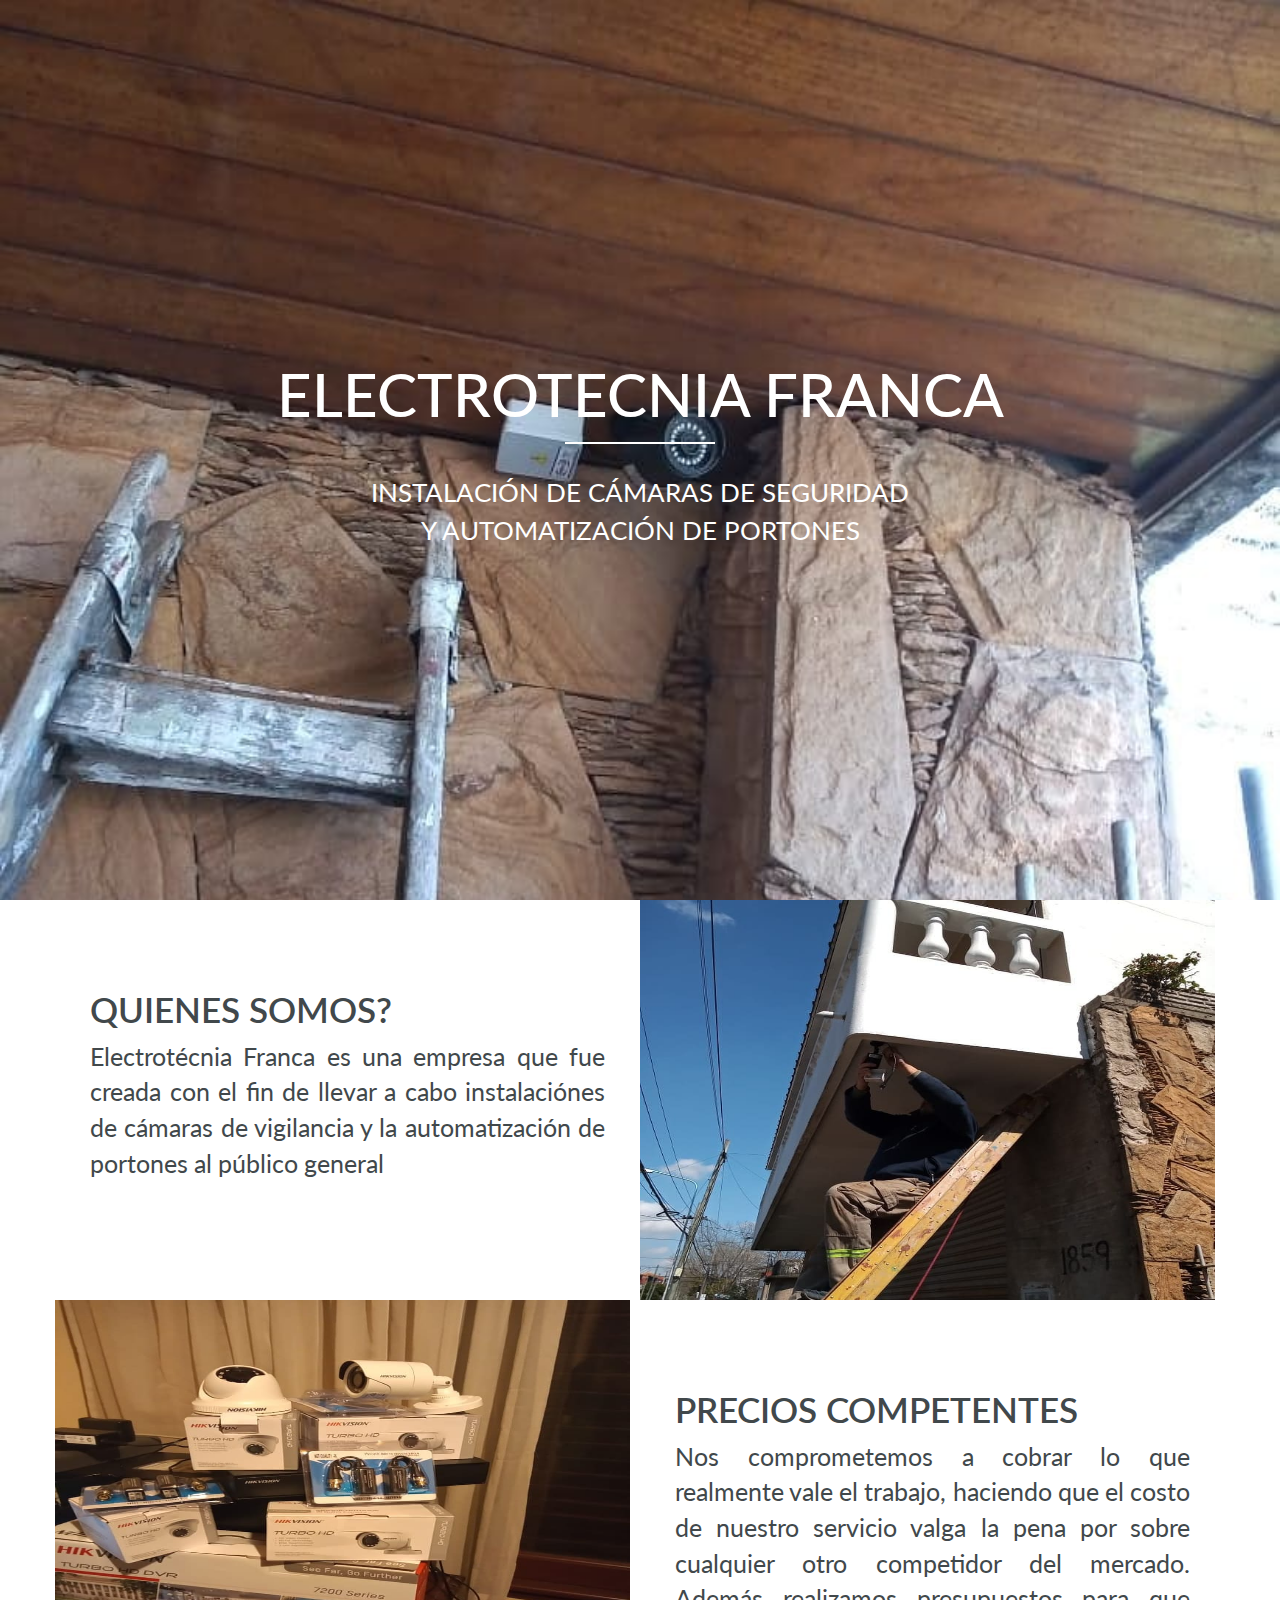
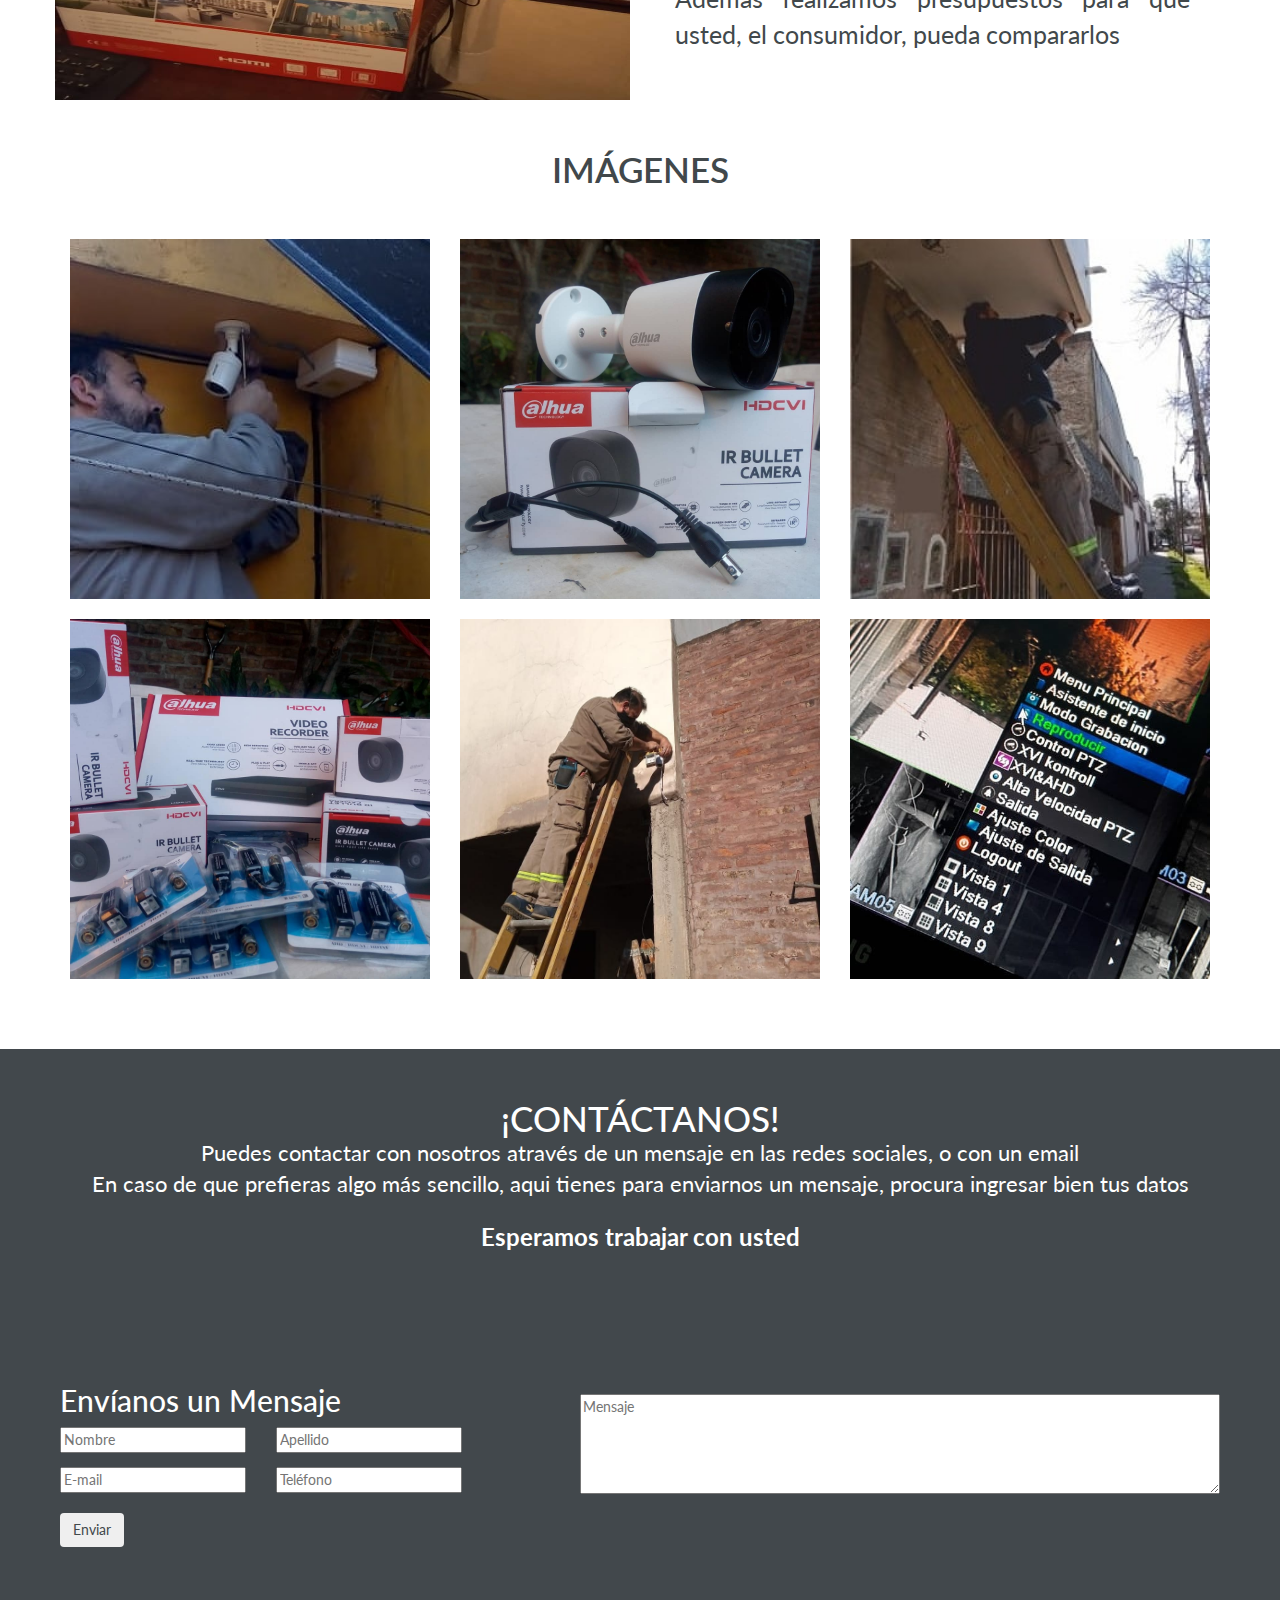
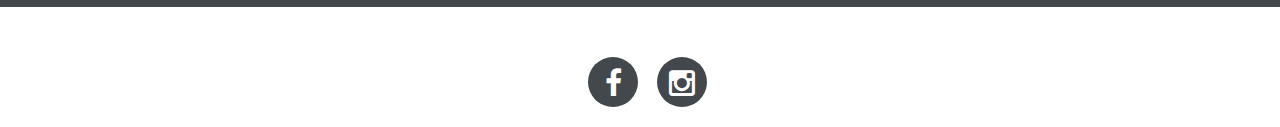
==== index.html @ d07040ad "Add files via upload" ====
<!DOCTYPE html>
<html>
<head>
	<title>Electrotecnia Franca</title>
	<link rel="stylesheet" type="text/css" href="css/bootstrap.min.css">
	<link href='https://fonts.googleapis.com/css?family=Lato:400,700,900,300' rel='stylesheet' type='text/css'>
	<link rel="stylesheet" type="text/css" href="css/font-awesome.min.css">
	<link rel="stylesheet" type="text/css" href="css/style.css">
	<meta charset="UTF-8">
	<script type="text/javascript" src="js/jquery-main.js"></script>
	<script type="text/javascript" src="js/custom.js"></script>

</head>

<body>

	<!-- Header, lo primero que se ve al entrar a la página -->
<header>
	<div id="homeFullScreen">
		<div class="header-text">
			<h1>Electrotecnia Franca</h1>
			<div class="vertical-line"></div>
			<p>
				INSTALACIÓN DE CÁMARAS DE SEGURIDAD
				<br />
				Y AUTOMATIZACIÓN DE PORTONES
			</p>
		</div>
	</div>
</header>


<!-- Imágenes con info al lado -->
<section class="feature">
	<div class="container">
		<div class="row">
			<div class="col-md-6 col-sm-6">
				<!-- Primer Texto -->
				<div class="feature-box">
					<h1>Quienes somos?</h1>
					<p>Electrotécnia Franca es una empresa que fue creada con el fin de llevar a cabo instalaciónes de cámaras de vigilancia y la automatización de portones al público general</p>
				</div>
			</div>
			<!-- Primer Imagen -->
			<div class="col-md-6 col-sm-6 nopadding">
				<img src="images/1.jpg">
			</div>

			<div class="clearfix"></div>

			<!-- Segunda Imagen -->
			<div class="col-md-6 col-sm-6 nopadding">
				<img src="images/2.jpg">
			</div>
			<div class="col-md-6 col-sm-6">
				<!-- Segundo Texto -->
				<div class="feature-box">
					<h1>Precios Competentes</h1>
					<p>Nos comprometemos a cobrar lo que realmente vale el trabajo, haciendo que el costo de nuestro servicio valga la pena por sobre cualquier otro competidor del mercado. Además realizamos presupuestos para que usted, el consumidor, pueda compararlos</p>
				</div>
			</div>
		</div>
	</div>
</section>

<section class="portfolio">
	<div class="container">
		<div class="row">
			<div class="col-md-12">
				<h1 class="heading">Imágenes</h1>
			</div>

			<!--Galería de imágenes-->

			<div class="col-md-4 col-sm-4">
				<img src="images/p-1.jpg">
			</div>
			<div class="col-md-4 col-sm-4">
				<img src="images/p-2.jpg">
			</div>
			<div class="col-md-4 col-sm-4 last-img">
				<img src="images/p-3.jpg">
			</div>

			<div class="clearfix"></div><!-- "Salto de Línea" -->

			<div class="col-md-4 col-sm-4">
				<img src="images/p-4.jpg">
			</div>
			<div class="col-md-4 col-sm-4">
				<img src="images/p-5.jpg">
			</div>
			<div class="col-md-4 col-sm-4 last-img">
				<img src="images/p-6.jpg">
			</div>
		</div>
	</div>
</section>


<section class="call-top-action text-center">
	<div class="container">
		<div class="row">
			<div class="col-md-12">
				<h1>¡Contáctanos!</h1>
				<p>Puedes contactar con nosotros através de un mensaje en las redes sociales, o con un email 
				<br>
				En caso de que prefieras algo más sencillo, aqui tienes para enviarnos un mensaje, procura ingresar bien tus datos</p>
				<span>Esperamos trabajar con usted</span>
			</div>
		</div>
	</div>
</section>

<div class="col-md-6_whitetext" style="padding: 60px; background-color: #42484c;">
	<div class="textwidget">
		<h2 class="box">Envíanos un Mensaje</h2>						
		<div class="bottomform">										
			<form method="post" action="php/alta.php" id="bottomcontactform">
				<div class="form">
					<div class="row">
						<span class="col-md-6">
							<input type="text" name="name" placeholder="Nombre">
						</span>
						<span class="col-md-6">
							<input type="text" name="lastname" placeholder="Apellido">
						</span>
						<br>
						<br>
						<span class="col-md-6">
							<input type="mail" name="email" placeholder="E-mail">
						</span>
						<span class="col-md-6">
							<input type="number" name="phone" placeholder="Teléfono">
						</span>
							
					</div>
					<div class="clearfix"></div>
					<textarea name="msg" placeholder="Mensaje" id="comment"></textarea> <br>
					<input type="submit" id="submit2" class="clearfix btn" value="Enviar" name="send">
				</div>
			</form>
		</div>						
	</div>
</div>

<br>
<!-- Footer -->
<footer>
	<ul class="in-line">
		<li><a href="https://www.facebook.com/electrotecniafranca"><span><i class="fa fa-facebook"></i></span></a></li>
		<li><a href="https://www.instagram.com/electrotecniafranca/"><span><i class="fa fa-instagram"></i></span></a></li>
	</ul>
</footer>

</body>
</html>
---- css/style.css ----
/* Tipografía */
body
{
    font-family: 'Lato', sans-serif;
    color: #41484b;
}



/* Header */
#homeFullScreen {
    width: 100%;
    background-repeat: no-repeat;
    background-attachment: scroll;
    background-size: cover;
    background-position: top center;
}

#homeFullScreen {
    background-image: url('../images/header.jpg');
    overflow: hidden;
}

#homeFullScreen {
    display: table-cell;
    vertical-align: middle;
    text-align: center;
    margin: auto;
}

.header-text h1
{
    font-size: 60px;
    color: #fff;
    text-transform: uppercase;
}

.header-text .vertical-line
{
    height: 2px;
    background-color: #fff;
    width: 150px;
    margin: 0 auto;
    margin-top: 15px;
    margin-bottom: 30px;
}

.header-text p
{
    font-size: 26px;
    color: #fff;
}


/* Info */
.feature img
{
    width: 575px;
    height: 400px;

}

.nopadding {
   padding: 0 !important;
   margin: 0 !important;
}

.feature-box
{
    padding: 20px;
}

.feature-box h1
{
    font-size: 35px;
    text-transform: uppercase;
    font-weight: 600;   
    margin-top: 2em;
}

.feature-box p
{
    font-size: 25px;
    text-align: justify;
}

/* Imágenes */
.portfolio .heading
{
    font-size: 35px;
    text-transform: uppercase;
    font-weight: 600;
    text-align: center;
    margin: 50px 0px;
}

.portfolio img
{
    width: 100%;
    cursor: pointer;
}

.portfolio .last-img
{
    margin-bottom: 20px;
}

/* Contacto */
.call-top-action
{
    background-color: #42484c;
    color: #fff;
    padding: 50px 0px;
    margin-top: 50px;
}

.call-top-action h1
{
    font-size: 35px;
    text-transform: uppercase;
    margin-bottom: 25px;
    margin: 0px;
}

.call-top-action p
{
    font-size: 22px;
    margin-bottom: 20px;
}

.call-top-action span
{

    font-size: 24px;
    font-weight: bold;
}

.col-md-6_whitetext{
    width: 100%;
}

.col-md-6_whitetext h2{
    color:  #fff;
}


.col-md-6_whitetext .row{
    float: left;
}

.col-md-6_whitetext #comment{
    float:  right;
    margin-top: -11vh;
    width: 50vw;
    height: 100px;
}



/* Footer */
footer
{
    width: 100%;
    text-align: center;
    margin-top: 30px;
}

footer ul
{
    padding: 0px;
    list-style: none;
    margin: 20px;
}

footer ul li
{
    display: inline-block;
    margin-left: 15px;
}

footer ul li a span
{
    width: 50px;
    height: 50px;
    background: #42484C;
    display: block;
    font-size: 30px;
    line-height: 50px;
    color: #fff;
    border-radius: 50%;
}
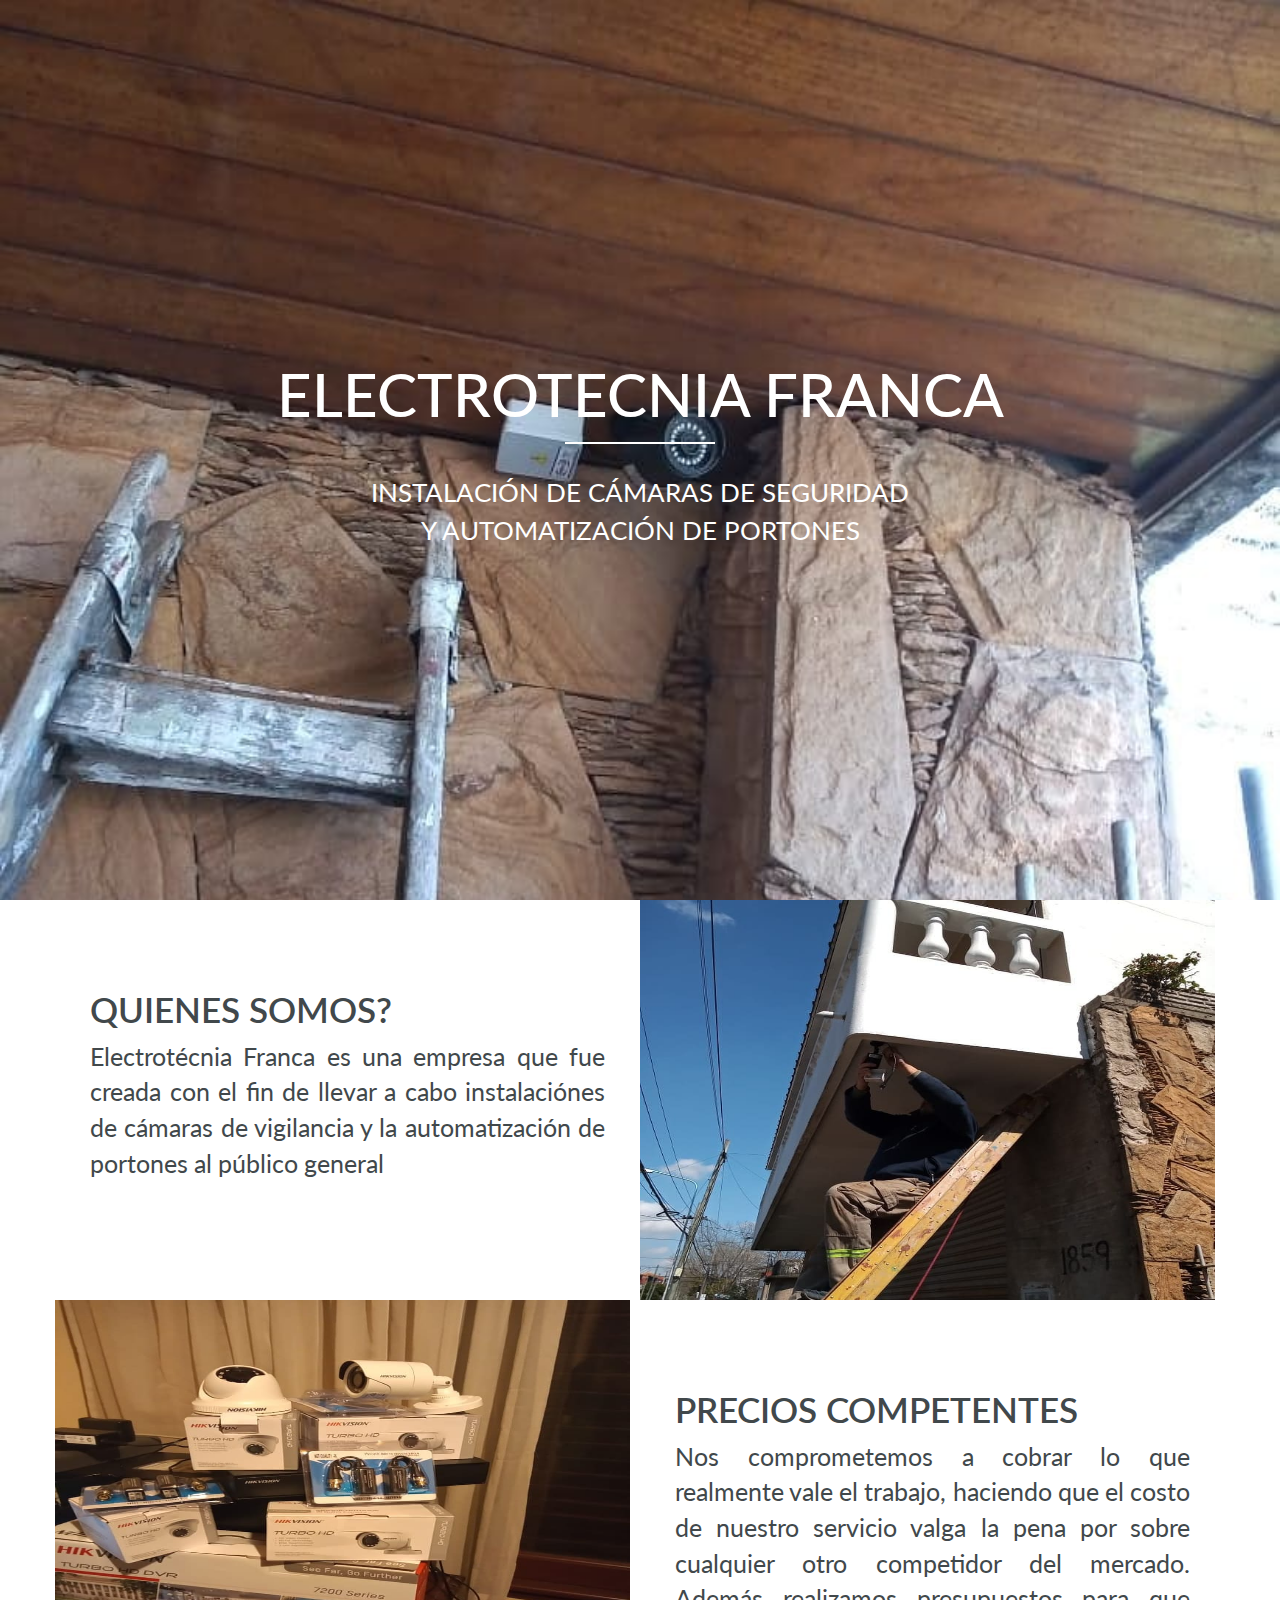
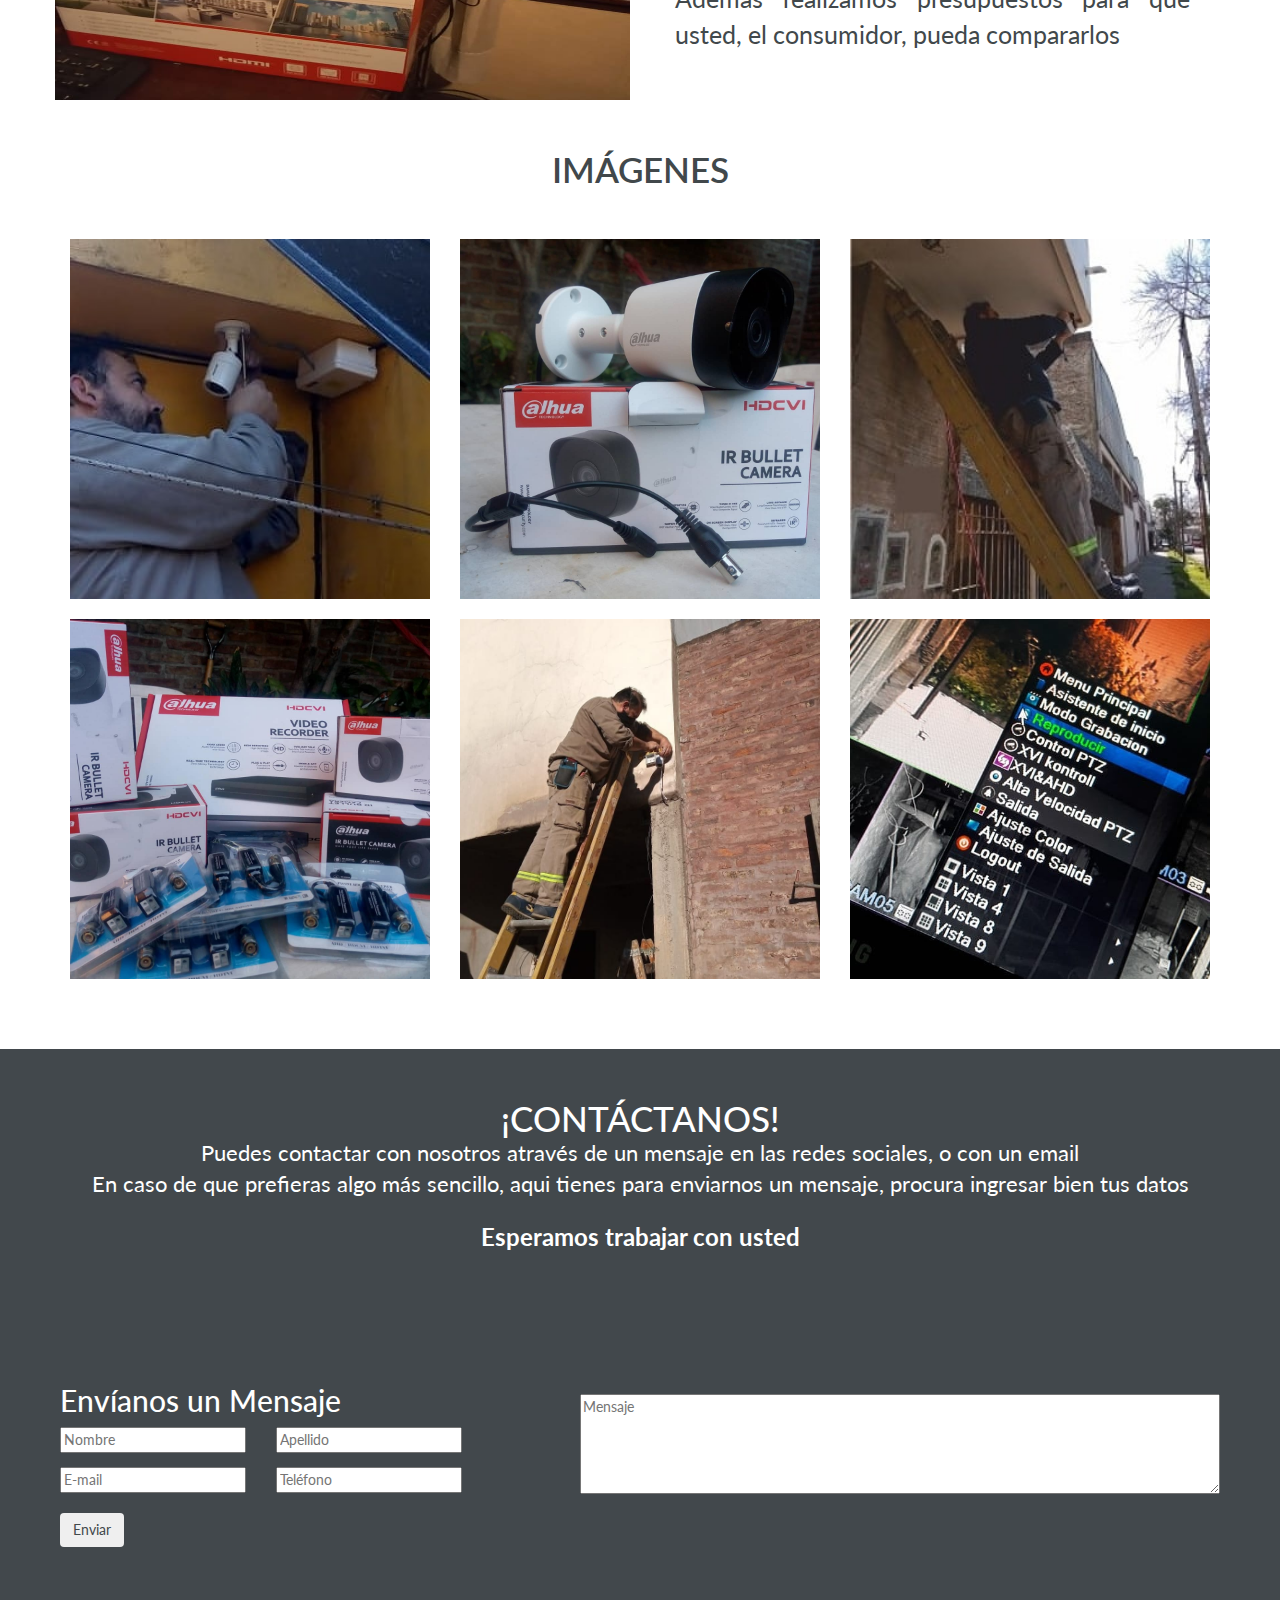
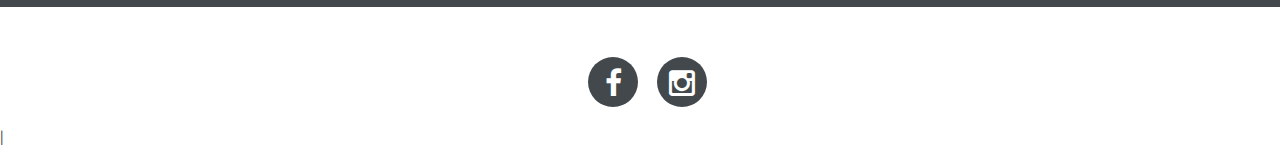
==== commit c0f181b0: "Add files via upload" ====
--- a/index.html
+++ b/index.html
@@ -152,6 +152,6 @@
 		<li><a href="https://www.instagram.com/electrotecniafranca/"><span><i class="fa fa-instagram"></i></span></a></li>
 	</ul>
 </footer>
-
+|
 </body>
 </html>